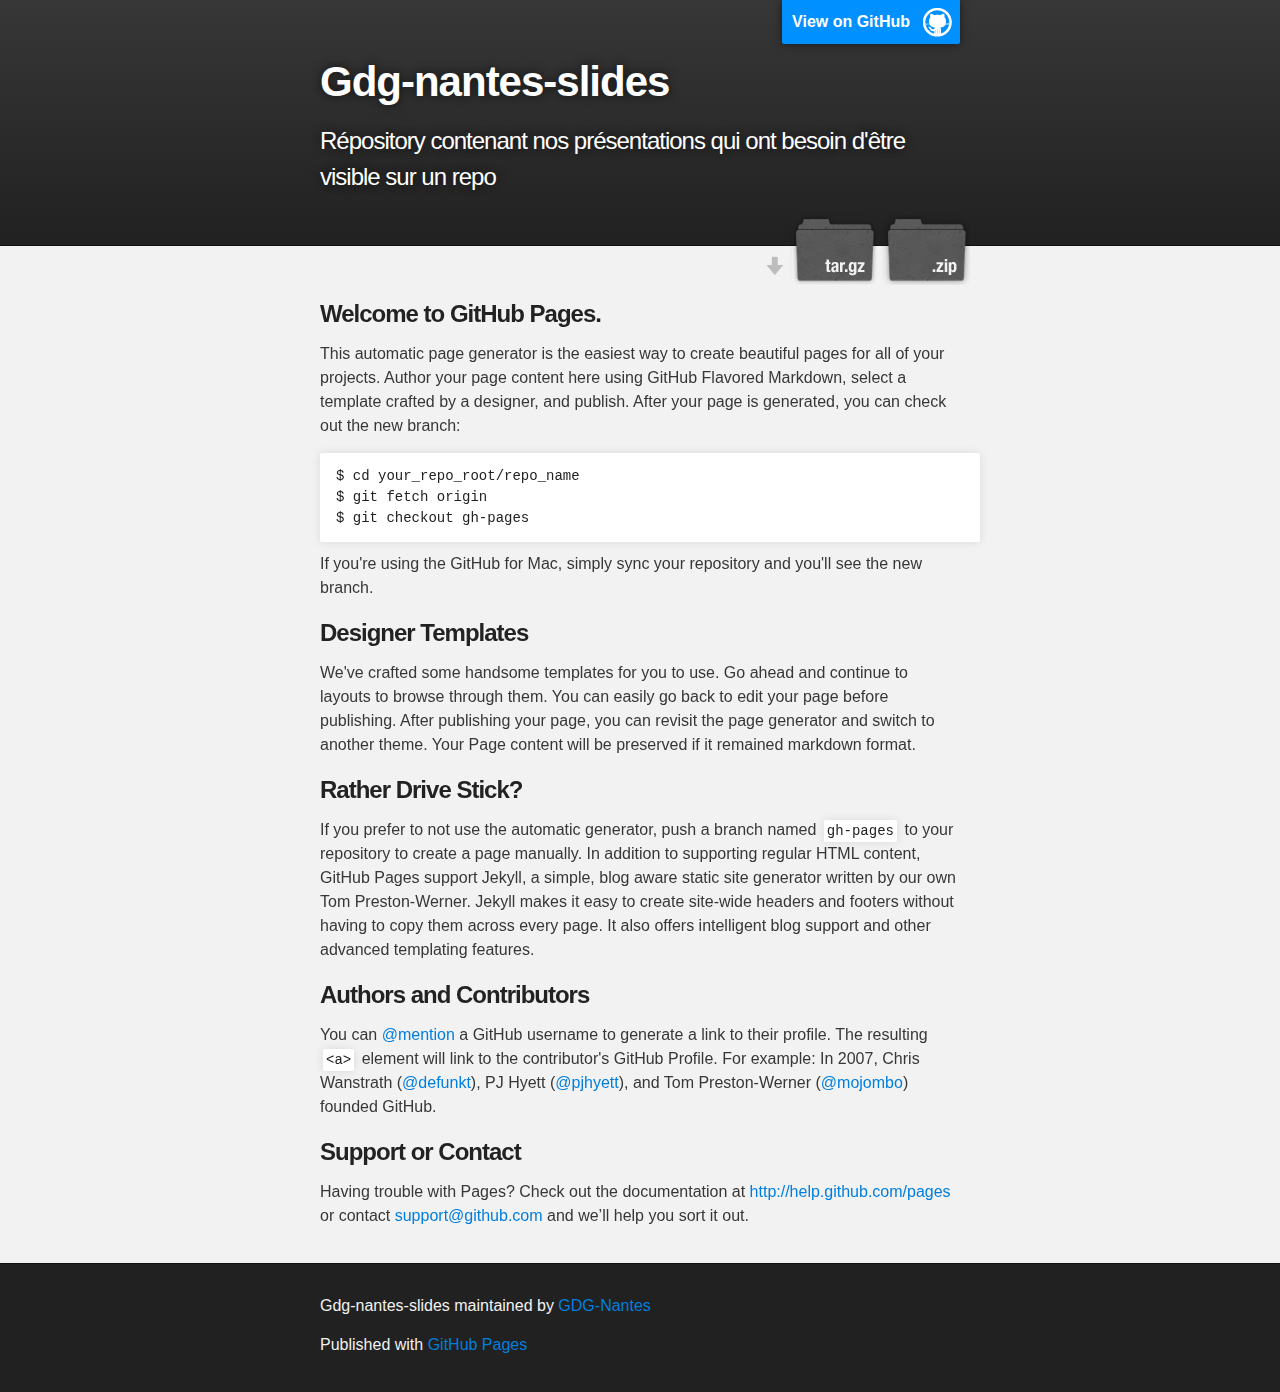
==== index.html @ 4498f6da "Create gh-pages branch via GitHub" ====
<!DOCTYPE html>
<html>

  <head>
    <meta charset='utf-8' />
    <meta http-equiv="X-UA-Compatible" content="chrome=1" />
    <meta name="description" content="Gdg-nantes-slides : Répository contenant nos présentations qui ont besoin d'être visible sur un repo" />

    <link rel="stylesheet" type="text/css" media="screen" href="stylesheets/stylesheet.css">

    <title>Gdg-nantes-slides</title>
  </head>

  <body>

    <!-- HEADER -->
    <div id="header_wrap" class="outer">
        <header class="inner">
          <a id="forkme_banner" href="https://github.com/GDG-Nantes/GDG-Nantes-slides">View on GitHub</a>

          <h1 id="project_title">Gdg-nantes-slides</h1>
          <h2 id="project_tagline">Répository contenant nos présentations qui ont besoin d'être visible sur un repo</h2>

            <section id="downloads">
              <a class="zip_download_link" href="https://github.com/GDG-Nantes/GDG-Nantes-slides/zipball/master">Download this project as a .zip file</a>
              <a class="tar_download_link" href="https://github.com/GDG-Nantes/GDG-Nantes-slides/tarball/master">Download this project as a tar.gz file</a>
            </section>
        </header>
    </div>

    <!-- MAIN CONTENT -->
    <div id="main_content_wrap" class="outer">
      <section id="main_content" class="inner">
        <h3>Welcome to GitHub Pages.</h3>

<p>This automatic page generator is the easiest way to create beautiful pages for all of your projects. Author your page content here using GitHub Flavored Markdown, select a template crafted by a designer, and publish. After your page is generated, you can check out the new branch:</p>

<pre><code>$ cd your_repo_root/repo_name
$ git fetch origin
$ git checkout gh-pages
</code></pre>

<p>If you're using the GitHub for Mac, simply sync your repository and you'll see the new branch.</p>

<h3>Designer Templates</h3>

<p>We've crafted some handsome templates for you to use. Go ahead and continue to layouts to browse through them. You can easily go back to edit your page before publishing. After publishing your page, you can revisit the page generator and switch to another theme. Your Page content will be preserved if it remained markdown format.</p>

<h3>Rather Drive Stick?</h3>

<p>If you prefer to not use the automatic generator, push a branch named <code>gh-pages</code> to your repository to create a page manually. In addition to supporting regular HTML content, GitHub Pages support Jekyll, a simple, blog aware static site generator written by our own Tom Preston-Werner. Jekyll makes it easy to create site-wide headers and footers without having to copy them across every page. It also offers intelligent blog support and other advanced templating features.</p>

<h3>Authors and Contributors</h3>

<p>You can <a href="https://github.com/blog/821" class="user-mention">@mention</a> a GitHub username to generate a link to their profile. The resulting <code>&lt;a&gt;</code> element will link to the contributor's GitHub Profile. For example: In 2007, Chris Wanstrath (<a href="https://github.com/defunkt" class="user-mention">@defunkt</a>), PJ Hyett (<a href="https://github.com/pjhyett" class="user-mention">@pjhyett</a>), and Tom Preston-Werner (<a href="https://github.com/mojombo" class="user-mention">@mojombo</a>) founded GitHub.</p>

<h3>Support or Contact</h3>

<p>Having trouble with Pages? Check out the documentation at <a href="http://help.github.com/pages">http://help.github.com/pages</a> or contact <a href="mailto:support@github.com">support@github.com</a> and we’ll help you sort it out.</p>
      </section>
    </div>

    <!-- FOOTER  -->
    <div id="footer_wrap" class="outer">
      <footer class="inner">
        <p class="copyright">Gdg-nantes-slides maintained by <a href="https://github.com/GDG-Nantes">GDG-Nantes</a></p>
        <p>Published with <a href="http://pages.github.com">GitHub Pages</a></p>
      </footer>
    </div>

    

  </body>
</html>
---- stylesheets/stylesheet.css ----
/*******************************************************************************
Slate Theme for GitHub Pages
by Jason Costello, @jsncostello
*******************************************************************************/

@import url(pygment_trac.css);

/*******************************************************************************
MeyerWeb Reset
*******************************************************************************/

html, body, div, span, applet, object, iframe,
h1, h2, h3, h4, h5, h6, p, blockquote, pre,
a, abbr, acronym, address, big, cite, code,
del, dfn, em, img, ins, kbd, q, s, samp,
small, strike, strong, sub, sup, tt, var,
b, u, i, center,
dl, dt, dd, ol, ul, li,
fieldset, form, label, legend,
table, caption, tbody, tfoot, thead, tr, th, td,
article, aside, canvas, details, embed,
figure, figcaption, footer, header, hgroup,
menu, nav, output, ruby, section, summary,
time, mark, audio, video {
  margin: 0;
  padding: 0;
  border: 0;
  font: inherit;
  vertical-align: baseline;
}

/* HTML5 display-role reset for older browsers */
article, aside, details, figcaption, figure,
footer, header, hgroup, menu, nav, section {
  display: block;
}

ol, ul {
  list-style: none;
}

blockquote, q {
}

table {
  border-collapse: collapse;
  border-spacing: 0;
}

a:focus {
  outline: none;
}

/*******************************************************************************
Theme Styles
*******************************************************************************/

body {
  box-sizing: border-box;
  color:#373737;
  background: #212121;
  font-size: 16px;
  font-family: 'Myriad Pro', Calibri, Helvetica, Arial, sans-serif;
  line-height: 1.5;
  -webkit-font-smoothing: antialiased;
}

h1, h2, h3, h4, h5, h6 {
  margin: 10px 0;
  font-weight: 700;
  color:#222222;
  font-family: 'Lucida Grande', 'Calibri', Helvetica, Arial, sans-serif;
  letter-spacing: -1px;
}

h1 {
  font-size: 36px;
  font-weight: 700;
}

h2 {
  padding-bottom: 10px;
  font-size: 32px;
  background: url('../images/bg_hr.png') repeat-x bottom;
}

h3 {
  font-size: 24px;
}

h4 {
  font-size: 21px;
}

h5 {
  font-size: 18px;
}

h6 {
  font-size: 16px;
}

p {
  margin: 10px 0 15px 0;
}

footer p {
  color: #f2f2f2;
}

a {
  text-decoration: none;
  color: #007edf;
  text-shadow: none;

  transition: color 0.5s ease;
  transition: text-shadow 0.5s ease;
  -webkit-transition: color 0.5s ease;
  -webkit-transition: text-shadow 0.5s ease;
  -moz-transition: color 0.5s ease;
  -moz-transition: text-shadow 0.5s ease;
  -o-transition: color 0.5s ease;
  -o-transition: text-shadow 0.5s ease;
  -ms-transition: color 0.5s ease;
  -ms-transition: text-shadow 0.5s ease;
}

#main_content a:hover {
  color: #0069ba;
  text-shadow: #0090ff 0px 0px 2px;
}

footer a:hover {
  color: #43adff;
  text-shadow: #0090ff 0px 0px 2px;
}

em {
  font-style: italic;
}

strong {
  font-weight: bold;
}

img {
  position: relative;
  margin: 0 auto;
  max-width: 739px;
  padding: 5px;
  margin: 10px 0 10px 0;
  border: 1px solid #ebebeb;

  box-shadow: 0 0 5px #ebebeb;
  -webkit-box-shadow: 0 0 5px #ebebeb;
  -moz-box-shadow: 0 0 5px #ebebeb;
  -o-box-shadow: 0 0 5px #ebebeb;
  -ms-box-shadow: 0 0 5px #ebebeb;
}

pre, code {
  width: 100%;
  color: #222;
  background-color: #fff;

  font-family: Monaco, "Bitstream Vera Sans Mono", "Lucida Console", Terminal, monospace;
  font-size: 14px;

  border-radius: 2px;
  -moz-border-radius: 2px;
  -webkit-border-radius: 2px;



}

pre {
  width: 100%;
  padding: 10px;
  box-shadow: 0 0 10px rgba(0,0,0,.1);
  overflow: auto;
}

code {
  padding: 3px;
  margin: 0 3px;
  box-shadow: 0 0 10px rgba(0,0,0,.1);
}

pre code {
  display: block;
  box-shadow: none;
}

blockquote {
  color: #666;
  margin-bottom: 20px;
  padding: 0 0 0 20px;
  border-left: 3px solid #bbb;
}

ul, ol, dl {
  margin-bottom: 15px
}

ul li {
  list-style: inside;
  padding-left: 20px;
}

ol li {
  list-style: decimal inside;
  padding-left: 20px;
}

dl dt {
  font-weight: bold;
}

dl dd {
  padding-left: 20px;
  font-style: italic;
}

dl p {
  padding-left: 20px;
  font-style: italic;
}

hr {
  height: 1px;
  margin-bottom: 5px;
  border: none;
  background: url('../images/bg_hr.png') repeat-x center;
}

table {
  border: 1px solid #373737;
  margin-bottom: 20px;
  text-align: left;
 }

th {
  font-family: 'Lucida Grande', 'Helvetica Neue', Helvetica, Arial, sans-serif;
  padding: 10px;
  background: #373737;
  color: #fff;
 }

td {
  padding: 10px;
  border: 1px solid #373737;
 }

form {
  background: #f2f2f2;
  padding: 20px;
}

img {
  width: 100%;
  max-width: 100%;
}

/*******************************************************************************
Full-Width Styles
*******************************************************************************/

.outer {
  width: 100%;
}

.inner {
  position: relative;
  max-width: 640px;
  padding: 20px 10px;
  margin: 0 auto;
}

#forkme_banner {
  display: block;
  position: absolute;
  top:0;
  right: 10px;
  z-index: 10;
  padding: 10px 50px 10px 10px;
  color: #fff;
  background: url('../images/blacktocat.png') #0090ff no-repeat 95% 50%;
  font-weight: 700;
  box-shadow: 0 0 10px rgba(0,0,0,.5);
  border-bottom-left-radius: 2px;
  border-bottom-right-radius: 2px;
}

#header_wrap {
  background: #212121;
  background: -moz-linear-gradient(top, #373737, #212121);
  background: -webkit-linear-gradient(top, #373737, #212121);
  background: -ms-linear-gradient(top, #373737, #212121);
  background: -o-linear-gradient(top, #373737, #212121);
  background: linear-gradient(top, #373737, #212121);
}

#header_wrap .inner {
  padding: 50px 10px 30px 10px;
}

#project_title {
  margin: 0;
  color: #fff;
  font-size: 42px;
  font-weight: 700;
  text-shadow: #111 0px 0px 10px;
}

#project_tagline {
  color: #fff;
  font-size: 24px;
  font-weight: 300;
  background: none;
  text-shadow: #111 0px 0px 10px;
}

#downloads {
  position: absolute;
  width: 210px;
  z-index: 10;
  bottom: -40px;
  right: 0;
  height: 70px;
  background: url('../images/icon_download.png') no-repeat 0% 90%;
}

.zip_download_link {
  display: block;
  float: right;
  width: 90px;
  height:70px;
  text-indent: -5000px;
  overflow: hidden;
  background: url(../images/sprite_download.png) no-repeat bottom left;
}

.tar_download_link {
  display: block;
  float: right;
  width: 90px;
  height:70px;
  text-indent: -5000px;
  overflow: hidden;
  background: url(../images/sprite_download.png) no-repeat bottom right;
  margin-left: 10px;
}

.zip_download_link:hover {
  background: url(../images/sprite_download.png) no-repeat top left;
}

.tar_download_link:hover {
  background: url(../images/sprite_download.png) no-repeat top right;
}

#main_content_wrap {
  background: #f2f2f2;
  border-top: 1px solid #111;
  border-bottom: 1px solid #111;
}

#main_content {
  padding-top: 40px;
}

#footer_wrap {
  background: #212121;
}



/*******************************************************************************
Small Device Styles
*******************************************************************************/

@media screen and (max-width: 480px) {
  body {
    font-size:14px;
  }

  #downloads {
    display: none;
  }

  .inner {
    min-width: 320px;
    max-width: 480px;
  }

  #project_title {
  font-size: 32px;
  }

  h1 {
    font-size: 28px;
  }

  h2 {
    font-size: 24px;
  }

  h3 {
    font-size: 21px;
  }

  h4 {
    font-size: 18px;
  }

  h5 {
    font-size: 14px;
  }

  h6 {
    font-size: 12px;
  }

  code, pre {
    min-width: 320px;
    max-width: 480px;
    font-size: 11px;
  }

}
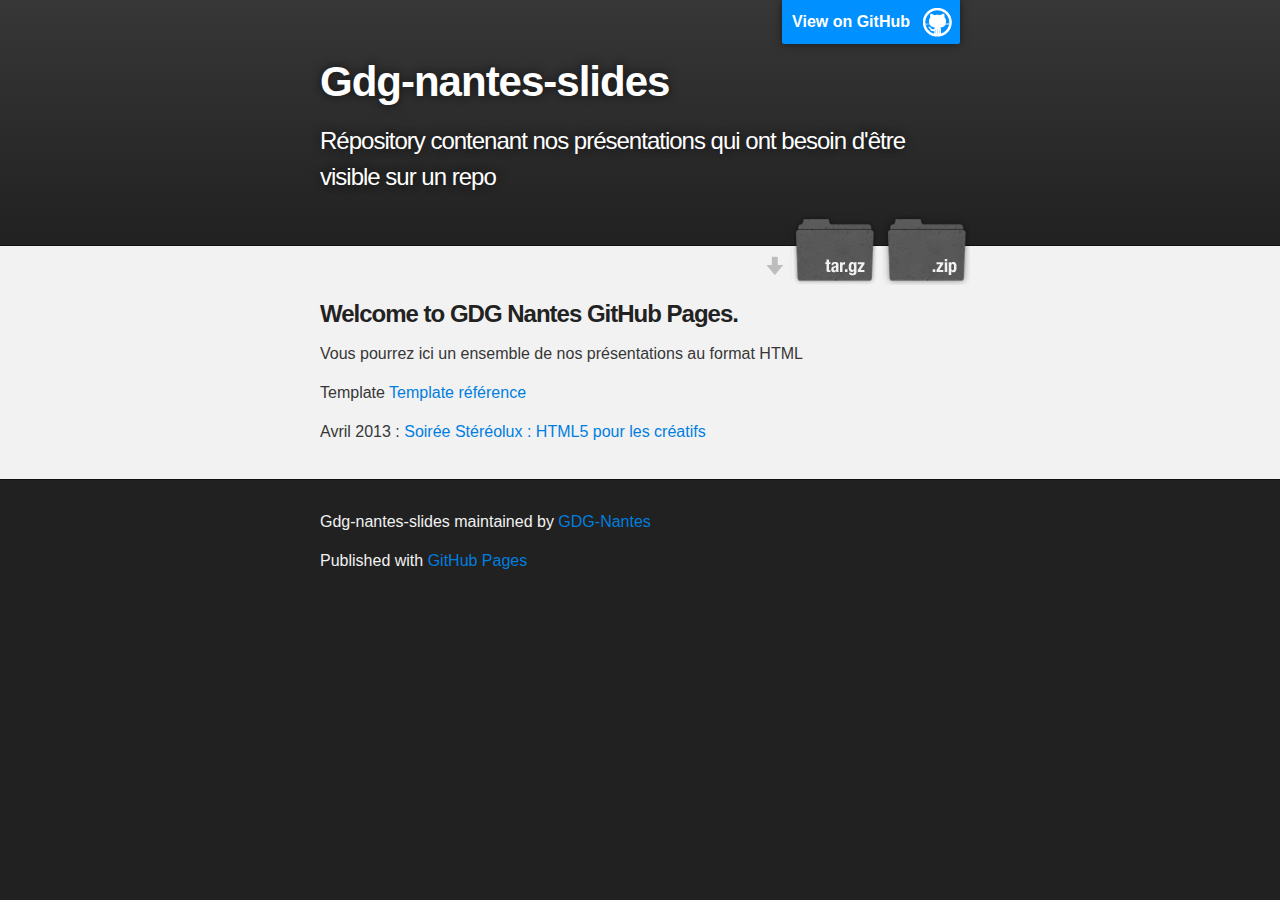
==== commit ccbd7646: "modif de la page d'accueil" ====
--- a/index.html
+++ b/index.html
@@ -31,32 +31,14 @@
     <!-- MAIN CONTENT -->
     <div id="main_content_wrap" class="outer">
       <section id="main_content" class="inner">
-        <h3>Welcome to GitHub Pages.</h3>
+        <h3>Welcome to GDG Nantes GitHub Pages.</h3>
 
-<p>This automatic page generator is the easiest way to create beautiful pages for all of your projects. Author your page content here using GitHub Flavored Markdown, select a template crafted by a designer, and publish. After your page is generated, you can check out the new branch:</p>
+        <p>Vous pourrez ici un ensemble de nos présentations au format HTML</p>
 
-<pre><code>$ cd your_repo_root/repo_name
-$ git fetch origin
-$ git checkout gh-pages
-</code></pre>
 
-<p>If you're using the GitHub for Mac, simply sync your repository and you'll see the new branch.</p>
+        <p>Template <a href="https://github.com/GDG-Nantes/GDG-Nantes-slides/prezs/GDGTemplate/template_reference.html">Template référence</a> </p>
 
-<h3>Designer Templates</h3>
-
-<p>We've crafted some handsome templates for you to use. Go ahead and continue to layouts to browse through them. You can easily go back to edit your page before publishing. After publishing your page, you can revisit the page generator and switch to another theme. Your Page content will be preserved if it remained markdown format.</p>
-
-<h3>Rather Drive Stick?</h3>
-
-<p>If you prefer to not use the automatic generator, push a branch named <code>gh-pages</code> to your repository to create a page manually. In addition to supporting regular HTML content, GitHub Pages support Jekyll, a simple, blog aware static site generator written by our own Tom Preston-Werner. Jekyll makes it easy to create site-wide headers and footers without having to copy them across every page. It also offers intelligent blog support and other advanced templating features.</p>
-
-<h3>Authors and Contributors</h3>
-
-<p>You can <a href="https://github.com/blog/821" class="user-mention">@mention</a> a GitHub username to generate a link to their profile. The resulting <code>&lt;a&gt;</code> element will link to the contributor's GitHub Profile. For example: In 2007, Chris Wanstrath (<a href="https://github.com/defunkt" class="user-mention">@defunkt</a>), PJ Hyett (<a href="https://github.com/pjhyett" class="user-mention">@pjhyett</a>), and Tom Preston-Werner (<a href="https://github.com/mojombo" class="user-mention">@mojombo</a>) founded GitHub.</p>
-
-<h3>Support or Contact</h3>
-
-<p>Having trouble with Pages? Check out the documentation at <a href="http://help.github.com/pages">http://help.github.com/pages</a> or contact <a href="mailto:support@github.com">support@github.com</a> and we’ll help you sort it out.</p>
+        <p>Avril 2013 :  <a href="https://github.com/GDG-Nantes/GDG-Nantes-slides/prezs/2013-Avril-HTML5-Creatifs/html5-creatifs.html">Soirée Stéréolux : HTML5 pour les créatifs</a> </p>
       </section>
     </div>
 
